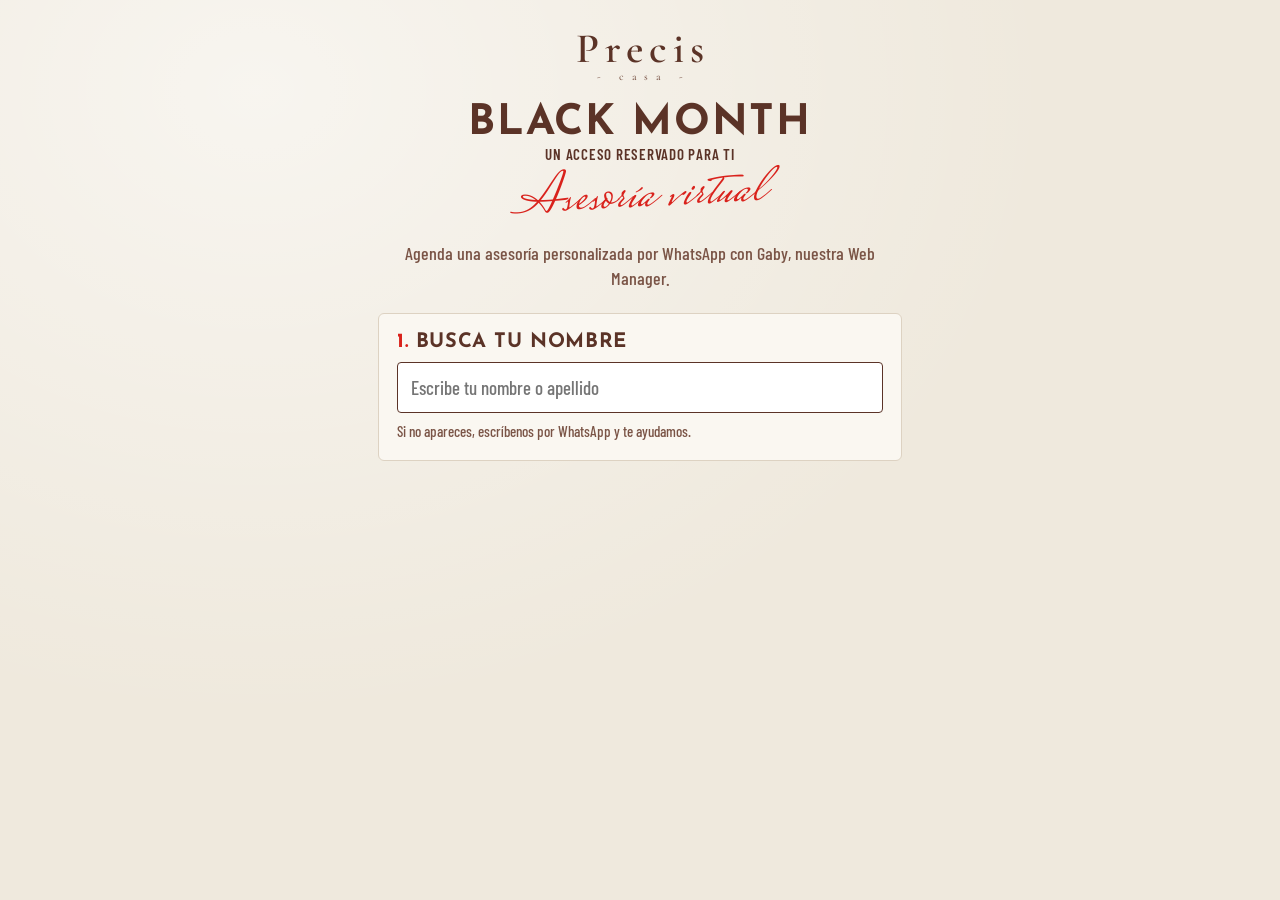
==== index.html @ 26f9c05b "Add files via upload" ====
<!DOCTYPE html>
<html lang="es">
<head>
<meta charset="utf-8">
<meta name="viewport" content="width=device-width, initial-scale=1">
<meta name="robots" content="noindex">
<title>Asesoría virtual · Black Month · Casa Précis</title>
<meta property="og:title" content="Agenda tu asesoría · Black Month Casa Précis">
<meta property="og:description" content="Escoge el horario para tu asesoría personalizada por WhatsApp">
<link href="https://fonts.googleapis.com/css2?family=Cormorant+Garamond:wght@500;600&family=Josefin+Sans:wght@600;700&family=Barlow+Condensed:wght@400;500;600&family=Mrs+Saint+Delafield&display=swap" rel="stylesheet">
<link rel="stylesheet" href="estilos.css">
</head>
<body>
<div class="wrap">
<div class="hero">
<div class="logo">Precis</div><div class="logo-sub">- casa -</div>
<div class="bm">BLACK MONTH</div><div class="bm-sub">Un acceso reservado para ti</div>
<div class="script">Asesoría virtual</div>
</div>
<p class="lead">Agenda una asesoría personalizada por WhatsApp con Gaby, nuestra Web Manager.</p>
<div id="paso1" class="card">
<h2><span>1.</span> Busca tu nombre</h2>
<input id="q" placeholder="Escribe tu nombre o apellido" autocomplete="off">
<div id="res"></div>
<div class="note">Si no apareces, escríbenos por WhatsApp y te ayudamos.</div>
</div>
<div id="paso2" class="card hide">
<h2><span>2.</span> Escoge día y hora</h2>
<div class="note" id="hola"></div>
<div class="chips" id="days"></div>
<div class="slots" id="slots"></div>
<div class="note" id="tz"></div>
</div>
<div id="paso3" class="card hide">
<h2><span>3.</span> Confirma tus datos</h2>
<div class="note" id="resumen"></div>
<label>WhatsApp (con indicativo del país)</label><input id="wa" inputmode="tel" placeholder="+507 6000 0000" autocomplete="tel">
<label>Correo (opcional)</label><input id="mail" inputmode="email" autocomplete="email">
<div class="err" id="err"></div>
<button class="btn" id="go">Agendar mi asesoría</button>
</div>
<div id="ok" class="card ok hide">
<div class="script">¡Te esperamos!</div>
<div class="big" id="okTxt"></div>
<p class="note" id="okSub"></p>
<p class="note">Gaby te llamará por WhatsApp a esa hora. Si necesitas cambiarla, escríbenos.</p>
</div>
</div>
<script>
const NOMBRES=["Maria Alexandra Mendoza", "Karen Miller", "Monalisa Icasa", "Luisana Hernandez", "Valeria Berganza", "Daniel Bettsack", "Gisel Del Carmen Mendez", "Susana Reyes", "Tatiana Bernal", "Katia Mejia", "Spaggiari Reverberri Gabriele", "Yumana Issa", "Alida Garcia", "Marissa Garcia De Paredes", "Maria Isabel Navarro", "Alyssa Lince", "Sarybel Campos", "Kodat Duque De Bazan Maria Isabel", "Dennice Sanhueza", "Yamani Limberopolus", "Daniela Reyes", "Vanessa Roa", "Sofia Roux", "Lopez Espinoza Ana", "Alexandra Sheldon", "Maria Elena Duran", "Liliana Arrue", "Fiorella Castro", "Herrero Chacon Gina Elizabeth", "Vanessa Humbert", "Michelle Cera", "Alexandra Gonzales", "Carbonell Perez Solangie Del Pilar", "Leo Cohen", "Irene Cuevas", "Ana Sosa", "Mahiba Issa", "Ana Montenegro", "Mackay Rumia Antoinette", "Porras Valencia Claudia Andrea", "Maria Cabrera", "Alysar Farhat", "Jose Bern", "Lillian Alfaro", "Patricia Abbo", "Rosa La Spisa", "Heidi Collins", "Ana Teresa De La Guardia", "Daniela Viteri", "Doris Gonzales", "Marisol Martinez", "Cynthia Barreto", "Caitlin Sanford", "Glori Setton", "Monica Obando", "Watson De Duran Analida", "Silvia Schloser", "Simons Melo Anna Lisa", "Dominique Pollach", "Laura Daniela Torres", "Sasso Daniela", "Lisa Vargas", "Moreno Laura", "Sanchez Varon Claudia", "Morales Doris", "Parada Maricela", "Kunkle Laura", "Dayan Hildy", "Molina Moreno Diana Patrica", "Leañez Villafañe Marisay Del Valle", "Ochmann Monica", "Salasar Maria Cristina", "Ocampo Nadia", "Vargas Chassel", "Medina Maria Clara", "Pastrana Gloria Marleny", "De Arco De Luca Iris", "Dálessandro Isabella", "Kumar María Teresa", "Trimbach Nathan Gerald", "Yvette Woldenberg", "Ekhlaghy Susana", "Molina Morales Daniel", "Machado Carolina", "Dayan Paula", "Vlachos Dionysios", "Payro Maria", "Rassi Stella Nicole", "Dedet Gil Josefina Isabel", "Piad Herbruger Michelle", "Bates Catherine", "Conde Gustavo", "Yunen Mirna", "Rodriguez Alejandra", "Joseph Mariah", "Boyd Mercedes", "Mendez Elena", "Sainz De La Via Alejandra", "Boda Ratna Reddy", "Zaver Shaila", "Santana Izzo Maria Paulina", "Macia Ivhana", "Quintanilla Patricia", "De Los Rios Perez Marcia Valeria", "Gomez Ana", "Lipton Jordan Lawrence", "Yamasaki Victoria", "Saad Francis Dominique", "Afshari Mahsa", "Arias Cecilia", "Barrios Vivian", "Emiliani Ximena", "Athanasopulos Athanasia", "Fohr Amy Ferguson", "Sidat Yasmin", "Lopez Adriana", "Haubert Michaela", "Mejia Gilda", "Menendez Laura", "Wright Melissa", "Rosenitsch Sabriana", "Castillo Miguel", "Hannah Patrick", "Rosalo Carolina Maria", "Diaz Andrea", "Maduro De Abadi Arianna", "Venegaz Martinez Carolina Beatriz", "Cantu Salas Gabriela Yalitze", "Peña Patricia"];
const PUB={"n": "[base64]", "e": "AQAB"};
const GF="https://docs.google.com/forms/d/e/1FAIpQLSdv3gMuH7Vc2hRWfoq6uCxo3v7aXOuf5qLXXB5ZpuTgFt3RsA/formResponse";
const SHEET="14gf6cSbbr-HEQp1ey78rp1HEbYle8dmlMt3p8suv_m8";
const $=s=>document.querySelector(s);
const norm=s=>(s||"").normalize("NFD").replace(/[̀-ͯ]/g,"").toLowerCase().trim();
const esc=s=>(s||"").replace(/[&<>"']/g,c=>({"&":"&amp;","<":"&lt;",">":"&gt;",'"':"&quot;","'":"&#39;"}[c]));
let who=-1,day="",slot="",taken=new Set();
const DIAS=["Dom","Lun","Mar","Mié","Jue","Vie","Sáb"];
const fmt12=(h,m)=>{const ap=h>=12?"p.m.":"a.m.";const hh=h%12||12;return hh+":"+String(m).padStart(2,"0")+" "+ap;};
function slotDate(k){return new Date(k.replace(" ","T")+":00-05:00");}
function allDays(){
  const out=[];const now=Date.now();
  for(let d=13;d<=30;d++){
    const ds="2026-11-"+String(d).padStart(2,"0");const dt=new Date(ds+"T12:00:00-05:00");const w=dt.getUTCDay();
    if(w===0||w===6)continue;
    const sl=[];for(let h=11;h<16;h++)for(let m=0;m<60;m+=15){const k=ds+" "+String(h).padStart(2,"0")+":"+String(m).padStart(2,"0");if(slotDate(k).getTime()>now+30*60000)sl.push(k);}
    if(sl.length)out.push({ds,w,d,sl});
  }
  return out;
}
function loadTaken(){
  return new Promise(res=>{
    const cb="__cb"+Date.now();const s=document.createElement("script");
    const t=setTimeout(()=>{res(false);},8000);
    window[cb]=r=>{clearTimeout(t);try{taken=new Set((r.table.rows||[]).map(x=>x.c&&x.c[0]&&x.c[0].v).filter(Boolean).map(v=>String(v).replace(/^s/,"")));}catch(e){}delete window[cb];s.remove();res(true);};
    s.src="https://docs.google.com/spreadsheets/d/"+SHEET+"/gviz/tq?tqx=responseHandler:"+cb+"&headers=1&tq="+encodeURIComponent("select B")+"&_="+Date.now();
    s.onerror=()=>{clearTimeout(t);res(false);};
    document.body.appendChild(s);
  });
}
$("#q").addEventListener("input",()=>{
  const q=norm($("#q").value);const r=$("#res");
  if(q.length<3){r.innerHTML="";return;}
  const parts=q.split(/\s+/);
  const m=NOMBRES.map((n,i)=>[n,i]).filter(([n])=>parts.every(p=>norm(n).includes(p))).slice(0,8);
  r.innerHTML=m.length?m.map(([n,i])=>'<button class="opt" data-i="'+i+'">'+esc(n)+'</button>').join(""):'<div class="note">No encontramos ese nombre. Prueba solo con tu apellido.</div>';
});
$("#res").addEventListener("click",async e=>{
  const b=e.target.closest(".opt");if(!b)return;who=+b.dataset.i;
  $("#paso1").classList.add("hide");$("#paso2").classList.remove("hide");
  $("#hola").textContent="Hola, "+NOMBRES[who].split(" ")[0]+". Estas son las horas disponibles.";
  await loadTaken();renderDays();
});
function renderDays(){
  const ds=allDays();if(!day&&ds.length)day=ds[0].ds;
  $("#days").innerHTML=ds.map(x=>'<button class="chip'+(x.ds===day?" on":"")+'" data-d="'+x.ds+'">'+DIAS[x.w]+" "+x.d+" nov</button>").join("");
  const cur=ds.find(x=>x.ds===day);const off=new Date().getTimezoneOffset()!==300;
  const free=cur?cur.sl.filter(k=>!taken.has(k)):[];
  $("#slots").innerHTML=free.length?free.map(k=>{const [h,m]=k.slice(11).split(":").map(Number);const loc=off?slotDate(k).toLocaleTimeString([], {hour:"numeric",minute:"2-digit"}):"";
    return '<button class="slot'+(k===slot?" on":"")+'" data-k="'+k+'">'+fmt12(h,m)+(off?"<small>"+esc(loc)+" tu hora</small>":"")+"</button>";}).join(""):'<div class="note">Este día ya no tiene horas libres. Prueba otro día.</div>';
  $("#tz").textContent="Horas en hora de Colombia"+(off?". Debajo ves la hora equivalente donde estás.":".");
}
$("#days").addEventListener("click",e=>{const b=e.target.closest(".chip");if(!b)return;day=b.dataset.d;slot="";renderDays();});
$("#slots").addEventListener("click",e=>{const b=e.target.closest(".slot");if(!b)return;slot=b.dataset.k;renderDays();
  const d=slotDate(slot);const [h,m]=slot.slice(11).split(":").map(Number);
  $("#resumen").textContent=DIAS[d.getUTCDay()]+" "+(+slot.slice(8,10))+" de noviembre, "+fmt12(h,m)+" (hora Colombia)";
  $("#paso3").classList.remove("hide");$("#paso3").scrollIntoView({behavior:"smooth"});});
$("#go").onclick=async()=>{
  const wa=$("#wa").value.trim(),mail=$("#mail").value.trim();const e=$("#err");
  if(wa.replace(/\D/g,"").length<8){e.textContent="Escribe tu WhatsApp con el indicativo del país.";return;}
  if(!slot){e.textContent="Escoge una hora.";return;}
  const btn=$("#go");btn.disabled=true;btn.textContent="Agendando…";e.textContent="";
  await loadTaken();
  if(taken.has(slot)){e.textContent="Esa hora la acaban de tomar. Escoge otra, por favor.";slot="";renderDays();btn.disabled=false;btn.textContent="Agendar mi asesoría";return;}
  try{
    const key=await crypto.subtle.importKey("jwk",{kty:"RSA",n:PUB.n,e:PUB.e,alg:"RSA-OAEP-256",ext:true},{name:"RSA-OAEP",hash:"SHA-256"},false,["encrypt"]);
    const pt=new TextEncoder().encode(JSON.stringify({n:NOMBRES[who].slice(0,45),w:wa.slice(0,25),e:mail.slice(0,50)}));
    const ct=new Uint8Array(await crypto.subtle.encrypt({name:"RSA-OAEP"},key,pt));
    const dato=btoa(String.fromCharCode(...ct));
    const body=new URLSearchParams();body.append("entry.2097280107","s"+slot);body.append("entry.1268064680",dato);
    await fetch(GF,{method:"POST",mode:"no-cors",headers:{"content-type":"application/x-www-form-urlencoded"},body:body.toString()});
    $("#paso2").classList.add("hide");$("#paso3").classList.add("hide");$("#ok").classList.remove("hide");
    $("#okTxt").textContent=$("#resumen").textContent.replace(" (hora Colombia)","");
    $("#okSub").textContent="Hora de Colombia";
    window.scrollTo(0,0);
  }catch(err){e.textContent="No se pudo agendar. Revisa tu conexión e intenta de nuevo.";btn.disabled=false;btn.textContent="Agendar mi asesoría";}
};
</script>
</body>
</html>
---- estilos.css ----
:root{--paper:#efe9dd;--paper2:#f6f2ea;--card:#faf7f1;--brown:#5b3327;--brown2:#7a5446;--muted:#9a8476;--line:#ddd2c2;--red:#d9221c}
*{box-sizing:border-box}
body{margin:0;color:var(--brown);font:500 17px/1.4 "Barlow Condensed",system-ui,sans-serif;background:var(--paper) radial-gradient(ellipse at 20% 10%,rgba(255,255,255,.55),transparent 55%) fixed}
.wrap{max-width:560px;margin:0 auto;padding:28px 18px 60px}
.hero{text-align:center}
.logo{font:600 42px/1 "Cormorant Garamond",serif;letter-spacing:.14em;padding-left:.14em}
.logo-sub{font:500 11px "Cormorant Garamond",serif;letter-spacing:.7em;color:var(--brown2);padding-left:.7em}
.bm{font:700 42px/1 "Josefin Sans",sans-serif;letter-spacing:.04em;margin-top:20px}
.bm-sub{font:600 15px "Barlow Condensed";letter-spacing:.05em;text-transform:uppercase}
.script{font:400 58px/1 "Mrs Saint Delafield",cursive;color:var(--red);margin-top:6px;transform:rotate(-3deg)}
.lead{text-align:center;color:var(--brown2);font-size:18px;margin:14px 0 22px}
.card{background:var(--card);border:1px solid var(--line);border-radius:6px;padding:18px;margin-bottom:14px}
h2{font:700 20px "Josefin Sans";text-transform:uppercase;letter-spacing:.03em;margin:0 0 10px}
h2 span{color:var(--red)}
input{width:100%;font:500 19px "Barlow Condensed";padding:13px;border-radius:4px;border:1.5px solid var(--brown);background:#fff;color:var(--brown);outline:none}
label{display:block;font:500 14px "Barlow Condensed";text-transform:uppercase;letter-spacing:.06em;color:var(--brown2);margin:12px 0 4px}
.opt{display:block;width:100%;text-align:left;background:#fff;border:1px solid var(--line);border-radius:4px;padding:11px 13px;margin-top:6px;font:600 18px "Barlow Condensed";text-transform:uppercase;color:var(--brown);cursor:pointer}
.chips{display:flex;flex-wrap:wrap;gap:8px}
.chip{border:1.5px solid var(--brown);background:transparent;border-radius:999px;padding:7px 14px;font:600 15px "Barlow Condensed";text-transform:uppercase;letter-spacing:.05em;color:var(--brown);cursor:pointer}
.chip.on{background:var(--brown);color:var(--paper2)}
.slots{display:grid;grid-template-columns:repeat(auto-fill,minmax(98px,1fr));gap:8px;margin-top:12px}
.slot{border:1px solid var(--line);background:#fff;border-radius:4px;padding:9px 4px;font:600 17px "Barlow Condensed";color:var(--brown);cursor:pointer;text-align:center}
.slot small{display:block;font-weight:400;font-size:12px;color:var(--muted)}
.slot.on{background:var(--red);border-color:var(--red);color:#fff}.slot.on small{color:#fff}
.btn{display:block;width:100%;border:0;border-radius:4px;padding:15px;font:600 18px "Barlow Condensed";letter-spacing:.08em;text-transform:uppercase;cursor:pointer;background:var(--red);color:#fff;margin-top:16px;text-align:center;text-decoration:none}
.btn.dark{background:var(--brown)}.btn.ghost{background:transparent;color:var(--brown);border:1.5px solid var(--brown)}
.btn:disabled{opacity:.5}
.note{color:var(--brown2);font-size:15px;margin-top:8px}
.err{color:var(--red);font-size:15px;margin-top:8px;min-height:1em}
.hide{display:none}
.ok{text-align:center;padding:26px 18px}
.ok .script{font-size:52px}
.big{font:700 26px "Josefin Sans";text-transform:uppercase;margin:10px 0}
.lk{background:none;border:0;color:var(--brown2);text-decoration:underline;font:500 15px "Barlow Condensed";cursor:pointer;padding:0}
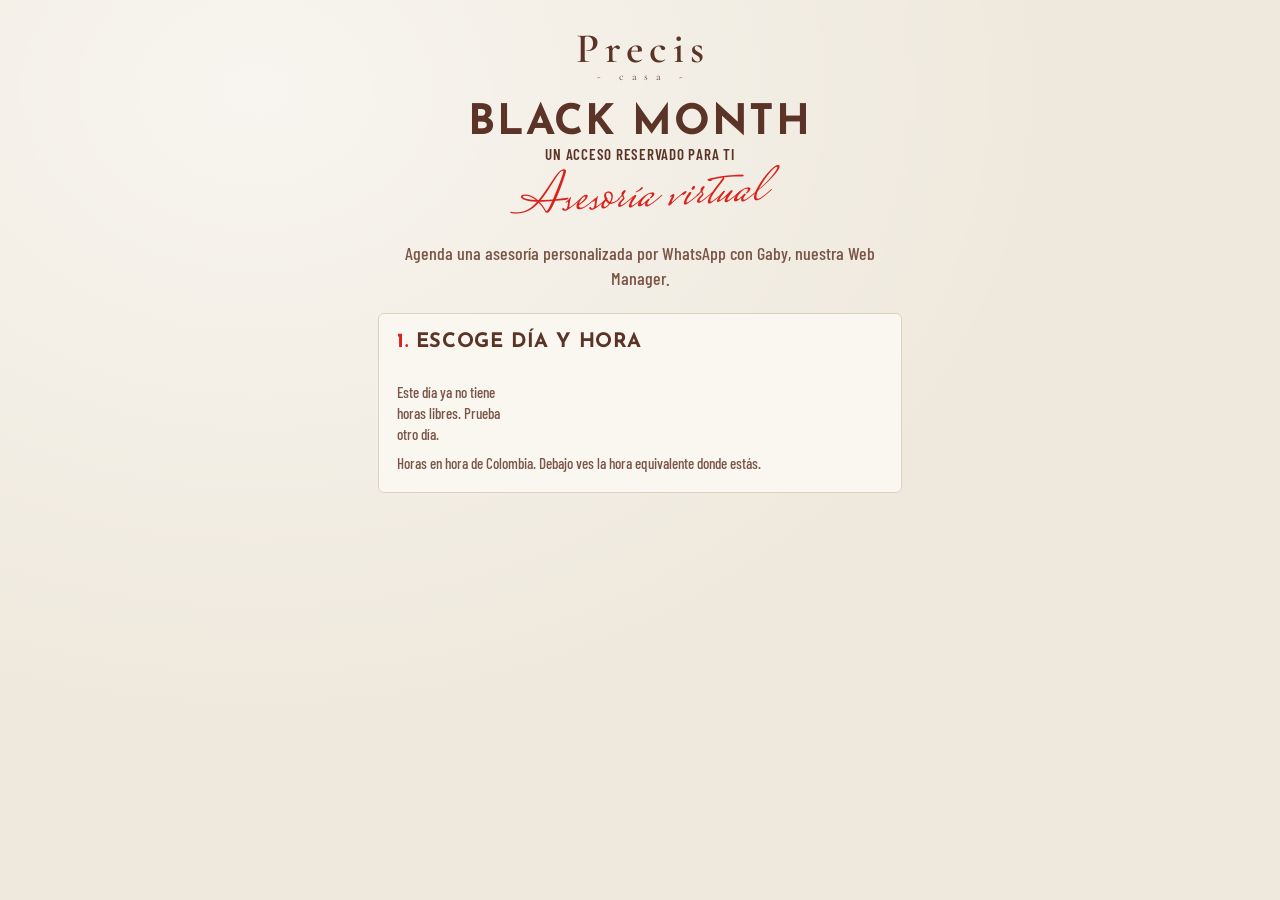
==== commit 649ca1ef: "Add files via upload" ====
--- a/index.html
+++ b/index.html
@@ -18,43 +18,38 @@
 <div class="script">Asesoría virtual</div>
 </div>
 <p class="lead">Agenda una asesoría personalizada por WhatsApp con Gaby, nuestra Web Manager.</p>
-<div id="paso1" class="card">
-<h2><span>1.</span> Busca tu nombre</h2>
-<input id="q" placeholder="Escribe tu nombre o apellido" autocomplete="off">
-<div id="res"></div>
-<div class="note">Si no apareces, escríbenos por WhatsApp y te ayudamos.</div>
-</div>
-<div id="paso2" class="card hide">
-<h2><span>2.</span> Escoge día y hora</h2>
-<div class="note" id="hola"></div>
+<div id="paso2" class="card">
+<h2><span>1.</span> Escoge día y hora</h2>
 <div class="chips" id="days"></div>
 <div class="slots" id="slots"></div>
 <div class="note" id="tz"></div>
 </div>
 <div id="paso3" class="card hide">
-<h2><span>3.</span> Confirma tus datos</h2>
+<h2><span>2.</span> Tus datos</h2>
 <div class="note" id="resumen"></div>
+<label>Nombre y apellido</label><input id="nom" autocomplete="name">
 <label>WhatsApp (con indicativo del país)</label><input id="wa" inputmode="tel" placeholder="+507 6000 0000" autocomplete="tel">
 <label>Correo (opcional)</label><input id="mail" inputmode="email" autocomplete="email">
 <div class="err" id="err"></div>
 <button class="btn" id="go">Agendar mi asesoría</button>
+<p class="note" style="text-align:center">*Aplican términos y condiciones.</p>
 </div>
 <div id="ok" class="card ok hide">
 <div class="script">¡Te esperamos!</div>
 <div class="big" id="okTxt"></div>
 <p class="note" id="okSub"></p>
 <p class="note">Gaby te llamará por WhatsApp a esa hora. Si necesitas cambiarla, escríbenos.</p>
+<p class="note">*Aplican términos y condiciones.</p>
 </div>
 </div>
 <script>
-const NOMBRES=["Maria Alexandra Mendoza", "Karen Miller", "Monalisa Icasa", "Luisana Hernandez", "Valeria Berganza", "Daniel Bettsack", "Gisel Del Carmen Mendez", "Susana Reyes", "Tatiana Bernal", "Katia Mejia", "Spaggiari Reverberri Gabriele", "Yumana Issa", "Alida Garcia", "Marissa Garcia De Paredes", "Maria Isabel Navarro", "Alyssa Lince", "Sarybel Campos", "Kodat Duque De Bazan Maria Isabel", "Dennice Sanhueza", "Yamani Limberopolus", "Daniela Reyes", "Vanessa Roa", "Sofia Roux", "Lopez Espinoza Ana", "Alexandra Sheldon", "Maria Elena Duran", "Liliana Arrue", "Fiorella Castro", "Herrero Chacon Gina Elizabeth", "Vanessa Humbert", "Michelle Cera", "Alexandra Gonzales", "Carbonell Perez Solangie Del Pilar", "Leo Cohen", "Irene Cuevas", "Ana Sosa", "Mahiba Issa", "Ana Montenegro", "Mackay Rumia Antoinette", "Porras Valencia Claudia Andrea", "Maria Cabrera", "Alysar Farhat", "Jose Bern", "Lillian Alfaro", "Patricia Abbo", "Rosa La Spisa", "Heidi Collins", "Ana Teresa De La Guardia", "Daniela Viteri", "Doris Gonzales", "Marisol Martinez", "Cynthia Barreto", "Caitlin Sanford", "Glori Setton", "Monica Obando", "Watson De Duran Analida", "Silvia Schloser", "Simons Melo Anna Lisa", "Dominique Pollach", "Laura Daniela Torres", "Sasso Daniela", "Lisa Vargas", "Moreno Laura", "Sanchez Varon Claudia", "Morales Doris", "Parada Maricela", "Kunkle Laura", "Dayan Hildy", "Molina Moreno Diana Patrica", "Leañez Villafañe Marisay Del Valle", "Ochmann Monica", "Salasar Maria Cristina", "Ocampo Nadia", "Vargas Chassel", "Medina Maria Clara", "Pastrana Gloria Marleny", "De Arco De Luca Iris", "Dálessandro Isabella", "Kumar María Teresa", "Trimbach Nathan Gerald", "Yvette Woldenberg", "Ekhlaghy Susana", "Molina Morales Daniel", "Machado Carolina", "Dayan Paula", "Vlachos Dionysios", "Payro Maria", "Rassi Stella Nicole", "Dedet Gil Josefina Isabel", "Piad Herbruger Michelle", "Bates Catherine", "Conde Gustavo", "Yunen Mirna", "Rodriguez Alejandra", "Joseph Mariah", "Boyd Mercedes", "Mendez Elena", "Sainz De La Via Alejandra", "Boda Ratna Reddy", "Zaver Shaila", "Santana Izzo Maria Paulina", "Macia Ivhana", "Quintanilla Patricia", "De Los Rios Perez Marcia Valeria", "Gomez Ana", "Lipton Jordan Lawrence", "Yamasaki Victoria", "Saad Francis Dominique", "Afshari Mahsa", "Arias Cecilia", "Barrios Vivian", "Emiliani Ximena", "Athanasopulos Athanasia", "Fohr Amy Ferguson", "Sidat Yasmin", "Lopez Adriana", "Haubert Michaela", "Mejia Gilda", "Menendez Laura", "Wright Melissa", "Rosenitsch Sabriana", "Castillo Miguel", "Hannah Patrick", "Rosalo Carolina Maria", "Diaz Andrea", "Maduro De Abadi Arianna", "Venegaz Martinez Carolina Beatriz", "Cantu Salas Gabriela Yalitze", "Peña Patricia"];
 const PUB={"n": "[base64]", "e": "AQAB"};
 const GF="https://docs.google.com/forms/d/e/1FAIpQLSdv3gMuH7Vc2hRWfoq6uCxo3v7aXOuf5qLXXB5ZpuTgFt3RsA/formResponse";
 const SHEET="14gf6cSbbr-HEQp1ey78rp1HEbYle8dmlMt3p8suv_m8";
 const $=s=>document.querySelector(s);
 const norm=s=>(s||"").normalize("NFD").replace(/[̀-ͯ]/g,"").toLowerCase().trim();
 const esc=s=>(s||"").replace(/[&<>"']/g,c=>({"&":"&amp;","<":"&lt;",">":"&gt;",'"':"&quot;","'":"&#39;"}[c]));
-let who=-1,day="",slot="",taken=new Set();
+let day="",slot="",taken=new Set();
 const DIAS=["Dom","Lun","Mar","Mié","Jue","Vie","Sáb"];
 const fmt12=(h,m)=>{const ap=h>=12?"p.m.":"a.m.";const hh=h%12||12;return hh+":"+String(m).padStart(2,"0")+" "+ap;};
 function slotDate(k){return new Date(k.replace(" ","T")+":00-05:00");}
@@ -78,19 +73,6 @@
     document.body.appendChild(s);
   });
 }
-$("#q").addEventListener("input",()=>{
-  const q=norm($("#q").value);const r=$("#res");
-  if(q.length<3){r.innerHTML="";return;}
-  const parts=q.split(/\s+/);
-  const m=NOMBRES.map((n,i)=>[n,i]).filter(([n])=>parts.every(p=>norm(n).includes(p))).slice(0,8);
-  r.innerHTML=m.length?m.map(([n,i])=>'<button class="opt" data-i="'+i+'">'+esc(n)+'</button>').join(""):'<div class="note">No encontramos ese nombre. Prueba solo con tu apellido.</div>';
-});
-$("#res").addEventListener("click",async e=>{
-  const b=e.target.closest(".opt");if(!b)return;who=+b.dataset.i;
-  $("#paso1").classList.add("hide");$("#paso2").classList.remove("hide");
-  $("#hola").textContent="Hola, "+NOMBRES[who].split(" ")[0]+". Estas son las horas disponibles.";
-  await loadTaken();renderDays();
-});
 function renderDays(){
   const ds=allDays();if(!day&&ds.length)day=ds[0].ds;
   $("#days").innerHTML=ds.map(x=>'<button class="chip'+(x.ds===day?" on":"")+'" data-d="'+x.ds+'">'+DIAS[x.w]+" "+x.d+" nov</button>").join("");
@@ -106,7 +88,8 @@
   $("#resumen").textContent=DIAS[d.getUTCDay()]+" "+(+slot.slice(8,10))+" de noviembre, "+fmt12(h,m)+" (hora Colombia)";
   $("#paso3").classList.remove("hide");$("#paso3").scrollIntoView({behavior:"smooth"});});
 $("#go").onclick=async()=>{
-  const wa=$("#wa").value.trim(),mail=$("#mail").value.trim();const e=$("#err");
+  const nom=$("#nom").value.trim(),wa=$("#wa").value.trim(),mail=$("#mail").value.trim();const e=$("#err");
+  if(nom.length<3){e.textContent="Escribe tu nombre y apellido.";return;}
   if(wa.replace(/\D/g,"").length<8){e.textContent="Escribe tu WhatsApp con el indicativo del país.";return;}
   if(!slot){e.textContent="Escoge una hora.";return;}
   const btn=$("#go");btn.disabled=true;btn.textContent="Agendando…";e.textContent="";
@@ -114,7 +97,8 @@
   if(taken.has(slot)){e.textContent="Esa hora la acaban de tomar. Escoge otra, por favor.";slot="";renderDays();btn.disabled=false;btn.textContent="Agendar mi asesoría";return;}
   try{
     const key=await crypto.subtle.importKey("jwk",{kty:"RSA",n:PUB.n,e:PUB.e,alg:"RSA-OAEP-256",ext:true},{name:"RSA-OAEP",hash:"SHA-256"},false,["encrypt"]);
-    const pt=new TextEncoder().encode(JSON.stringify({n:NOMBRES[who].slice(0,45),w:wa.slice(0,25),e:mail.slice(0,50)}));
+    let o={n:nom.slice(0,45),w:wa.slice(0,25),e:mail.slice(0,50)},pt=new TextEncoder().encode(JSON.stringify(o));
+    while(pt.length>180){if(o.e)o.e=o.e.slice(0,-5);else o.n=o.n.slice(0,-3);pt=new TextEncoder().encode(JSON.stringify(o));}
     const ct=new Uint8Array(await crypto.subtle.encrypt({name:"RSA-OAEP"},key,pt));
     const dato=btoa(String.fromCharCode(...ct));
     const body=new URLSearchParams();body.append("entry.2097280107","s"+slot);body.append("entry.1268064680",dato);
@@ -125,6 +109,7 @@
     window.scrollTo(0,0);
   }catch(err){e.textContent="No se pudo agendar. Revisa tu conexión e intenta de nuevo.";btn.disabled=false;btn.textContent="Agendar mi asesoría";}
 };
+loadTaken().then(renderDays);renderDays();
 </script>
 </body>
 </html>
